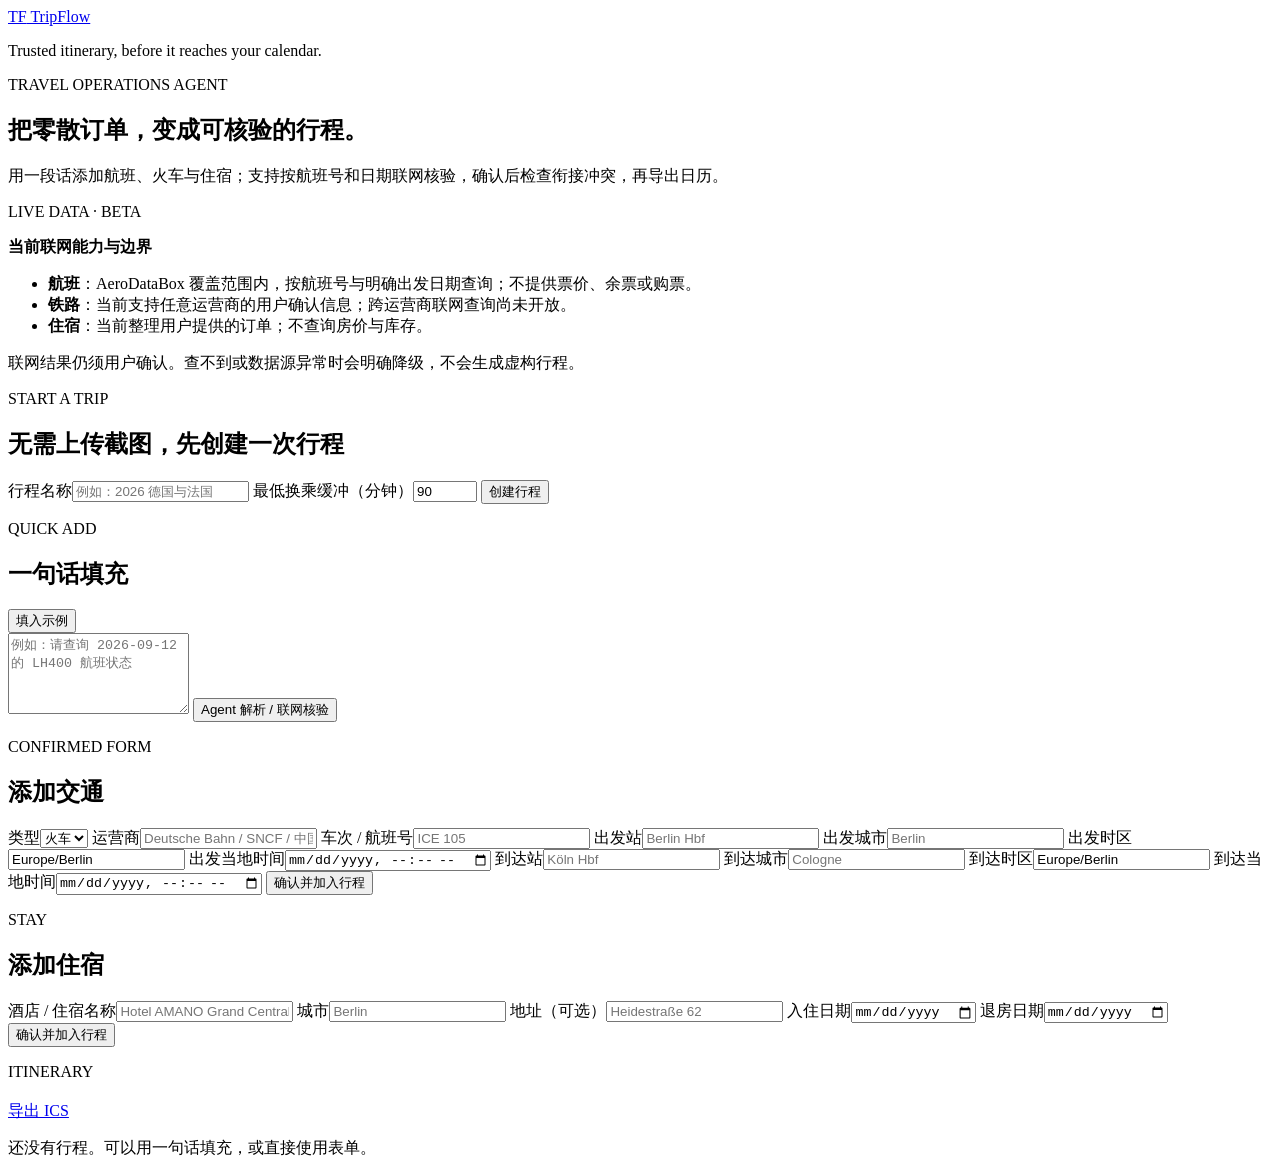
==== web/tripflow.html @ 4d9078a4 "feat: add confirmation-gated flight verification" ====
<!doctype html>
<html lang="zh-CN">
<head>
  <meta charset="utf-8">
  <meta name="viewport" content="width=device-width, initial-scale=1">
  <title>TripFlow · Trusted itinerary</title>
  <link rel="stylesheet" href="/static/tripflow.css">
</head>
<body>
  <header class="topbar">
    <a class="brand" href="/"><span>TF</span> TripFlow</a>
    <p>Trusted itinerary, before it reaches your calendar.</p>
  </header>

  <main>
    <section class="hero">
      <p class="eyebrow">TRAVEL OPERATIONS AGENT</p>
      <h1>把零散订单，变成可核验的行程。</h1>
      <p class="lede">用一段话添加航班、火车与住宿；支持按航班号和日期联网核验，确认后检查衔接冲突，再导出日历。</p>
    </section>

    <section class="capability-card" aria-label="当前联网能力">
      <div><p class="eyebrow">LIVE DATA · BETA</p><strong>当前联网能力与边界</strong></div>
      <ul>
        <li><b>航班</b>：AeroDataBox 覆盖范围内，按航班号与明确出发日期查询；不提供票价、余票或购票。</li>
        <li><b>铁路</b>：当前支持任意运营商的用户确认信息；跨运营商联网查询尚未开放。</li>
        <li><b>住宿</b>：当前整理用户提供的订单；不查询房价与库存。</li>
      </ul>
      <p>联网结果仍须用户确认。查不到或数据源异常时会明确降级，不会生成虚构行程。</p>
    </section>

    <section id="create-view" class="card create-card">
      <div>
        <p class="eyebrow">START A TRIP</p>
        <h2>无需上传截图，先创建一次行程</h2>
      </div>
      <form id="create-form">
        <label>行程名称<input id="trip-title" required maxlength="120" placeholder="例如：2026 德国与法国"></label>
        <label>最低换乘缓冲（分钟）<input id="min-connection" type="number" min="0" max="1440" value="90"></label>
        <button type="submit" class="primary">创建行程</button>
      </form>
    </section>

    <section id="workspace" class="workspace hidden">
      <aside class="panel input-panel">
        <div class="section-head">
          <div><p class="eyebrow">QUICK ADD</p><h2>一句话填充</h2></div>
          <button id="sample" class="ghost" type="button">填入示例</button>
        </div>
        <textarea id="quick-text" rows="5" placeholder="例如：请查询 2026-09-12 的 LH400 航班状态"></textarea>
        <button id="parse-text" class="secondary" type="button">Agent 解析 / 联网核验</button>
        <p id="proposal-note" class="notice hidden"></p>
        <div id="provider-results" class="provider-results hidden" aria-live="polite"></div>

        <div class="divider"></div>
        <p class="eyebrow">CONFIRMED FORM</p>
        <h2>添加交通</h2>
        <form id="transport-form" class="form-grid">
          <label>类型<select id="mode"><option value="train">火车</option><option value="flight">航班</option></select></label>
          <label>运营商<input id="operator" required placeholder="Deutsche Bahn / SNCF / 中国铁路"></label>
          <label>车次 / 航班号<input id="service-number" placeholder="ICE 105"></label>
          <span></span>
          <label>出发站<input id="origin-name" required placeholder="Berlin Hbf"></label>
          <label>出发城市<input id="origin-city" required placeholder="Berlin"></label>
          <label>出发时区<input id="origin-timezone" required value="Europe/Berlin"></label>
          <label>出发当地时间<input id="departure-at" required type="datetime-local"></label>
          <label>到达站<input id="destination-name" required placeholder="Köln Hbf"></label>
          <label>到达城市<input id="destination-city" required placeholder="Cologne"></label>
          <label>到达时区<input id="destination-timezone" required value="Europe/Berlin"></label>
          <label>到达当地时间<input id="arrival-at" required type="datetime-local"></label>
          <button id="transport-submit" class="primary full" type="submit">确认并加入行程</button>
        </form>

        <div class="divider"></div>
        <p class="eyebrow">STAY</p>
        <h2>添加住宿</h2>
        <form id="stay-form" class="form-grid form-section">
          <label>酒店 / 住宿名称<input id="property-name" required placeholder="Hotel AMANO Grand Central"></label>
          <label>城市<input id="stay-city" required placeholder="Berlin"></label>
          <label class="full">地址（可选）<input id="stay-address" placeholder="Heidestraße 62"></label>
          <label>入住日期<input id="check-in" required type="date"></label>
          <label>退房日期<input id="check-out" required type="date"></label>
          <button id="stay-submit" class="primary full" type="submit">确认并加入行程</button>
        </form>
      </aside>

      <section class="panel timeline-panel">
        <div class="section-head">
          <div><p class="eyebrow">ITINERARY</p><h2 id="active-title"></h2></div>
          <a id="ics-link" class="ghost button-link" href="#">导出 ICS</a>
        </div>
        <div id="conflicts" class="conflicts"></div>
        <div id="timeline" class="timeline"><p class="empty">还没有行程。可以用一句话填充，或直接使用表单。</p></div>
      </section>
    </section>
  </main>
  <div id="toast" role="status" aria-live="polite"></div>
  <script src="/static/tripflow.js" defer></script>
</body>
</html>
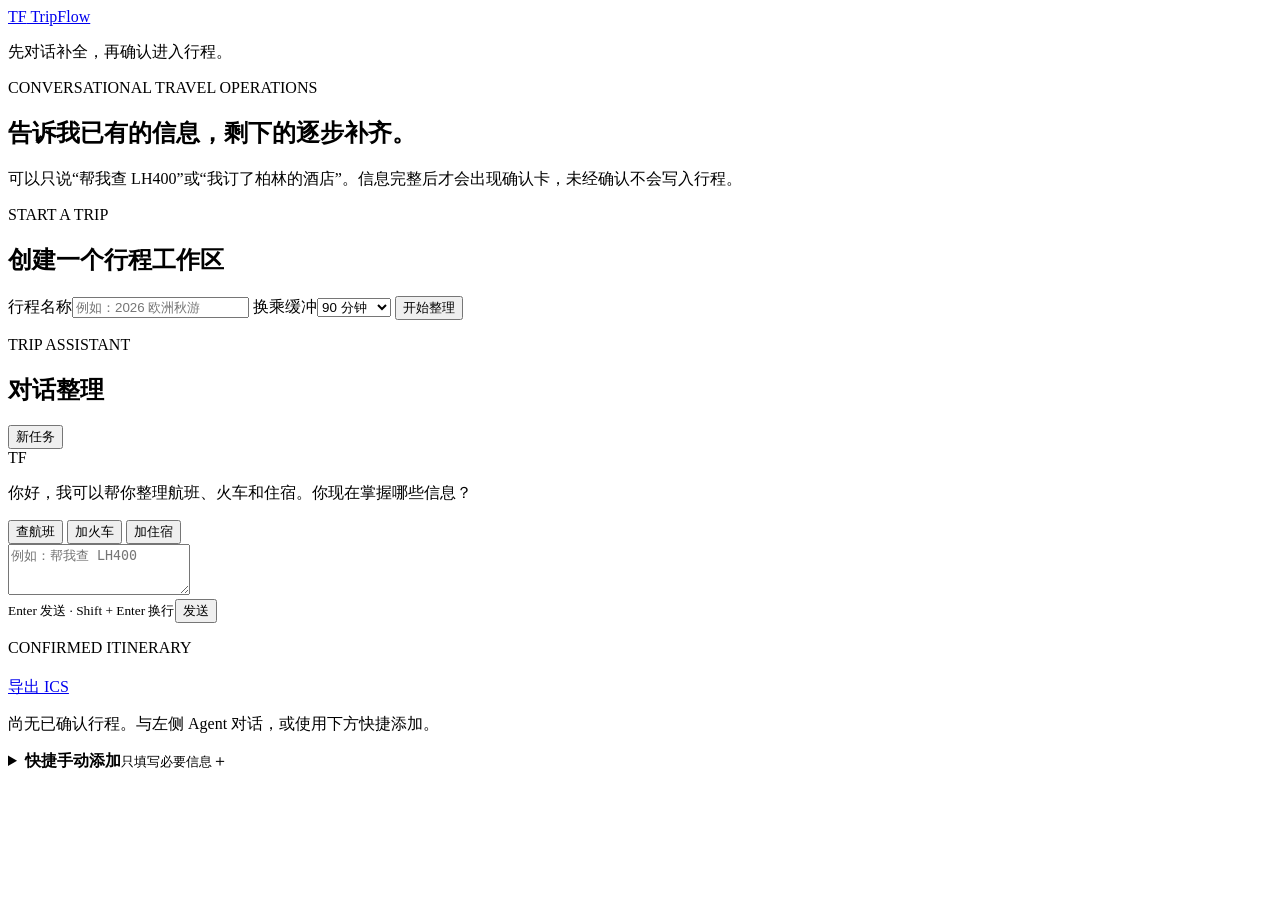
==== commit 0ab8d940: "feat: add conversational itinerary workspace" ====
--- a/web/tripflow.html
+++ b/web/tripflow.html
@@ -3,97 +3,108 @@
 <head>
   <meta charset="utf-8">
   <meta name="viewport" content="width=device-width, initial-scale=1">
-  <title>TripFlow · Trusted itinerary</title>
+  <title>TripFlow · 对话式行程整理</title>
   <link rel="stylesheet" href="/static/tripflow.css">
 </head>
 <body>
   <header class="topbar">
     <a class="brand" href="/"><span>TF</span> TripFlow</a>
-    <p>Trusted itinerary, before it reaches your calendar.</p>
+    <p>先对话补全，再确认进入行程。</p>
   </header>
 
   <main>
-    <section class="hero">
-      <p class="eyebrow">TRAVEL OPERATIONS AGENT</p>
-      <h1>把零散订单，变成可核验的行程。</h1>
-      <p class="lede">用一段话添加航班、火车与住宿；支持按航班号和日期联网核验，确认后检查衔接冲突，再导出日历。</p>
-    </section>
-
-    <section class="capability-card" aria-label="当前联网能力">
-      <div><p class="eyebrow">LIVE DATA · BETA</p><strong>当前联网能力与边界</strong></div>
-      <ul>
-        <li><b>航班</b>：AeroDataBox 覆盖范围内，按航班号与明确出发日期查询；不提供票价、余票或购票。</li>
-        <li><b>铁路</b>：当前支持任意运营商的用户确认信息；跨运营商联网查询尚未开放。</li>
-        <li><b>住宿</b>：当前整理用户提供的订单；不查询房价与库存。</li>
-      </ul>
-      <p>联网结果仍须用户确认。查不到或数据源异常时会明确降级，不会生成虚构行程。</p>
+    <section class="hero compact-hero">
+      <p class="eyebrow">CONVERSATIONAL TRAVEL OPERATIONS</p>
+      <h1>告诉我已有的信息，剩下的逐步补齐。</h1>
+      <p class="lede">可以只说“帮我查 LH400”或“我订了柏林的酒店”。信息完整后才会出现确认卡，未经确认不会写入行程。</p>
     </section>
 
     <section id="create-view" class="card create-card">
-      <div>
-        <p class="eyebrow">START A TRIP</p>
-        <h2>无需上传截图，先创建一次行程</h2>
-      </div>
+      <div><p class="eyebrow">START A TRIP</p><h2>创建一个行程工作区</h2></div>
       <form id="create-form">
-        <label>行程名称<input id="trip-title" required maxlength="120" placeholder="例如：2026 德国与法国"></label>
-        <label>最低换乘缓冲（分钟）<input id="min-connection" type="number" min="0" max="1440" value="90"></label>
-        <button type="submit" class="primary">创建行程</button>
+        <label>行程名称<input id="trip-title" required maxlength="120" placeholder="例如：2026 欧洲秋游"></label>
+        <label>换乘缓冲<select id="min-connection"><option value="60">60 分钟</option><option value="90" selected>90 分钟</option><option value="120">120 分钟</option></select></label>
+        <button type="submit" class="primary">开始整理</button>
       </form>
     </section>
 
     <section id="workspace" class="workspace hidden">
-      <aside class="panel input-panel">
+      <section class="panel chat-panel">
         <div class="section-head">
-          <div><p class="eyebrow">QUICK ADD</p><h2>一句话填充</h2></div>
-          <button id="sample" class="ghost" type="button">填入示例</button>
+          <div><p class="eyebrow">TRIP ASSISTANT</p><h2>对话整理</h2></div>
+          <button id="reset-chat" class="ghost mini" type="button">新任务</button>
         </div>
-        <textarea id="quick-text" rows="5" placeholder="例如：请查询 2026-09-12 的 LH400 航班状态"></textarea>
-        <button id="parse-text" class="secondary" type="button">Agent 解析 / 联网核验</button>
-        <p id="proposal-note" class="notice hidden"></p>
-        <div id="provider-results" class="provider-results hidden" aria-live="polite"></div>
+        <div id="chat-messages" class="chat-messages" aria-live="polite">
+          <div class="message assistant"><span>TF</span><p>你好，我可以帮你整理航班、火车和住宿。你现在掌握哪些信息？</p></div>
+        </div>
+        <div class="suggestion-row">
+          <button class="suggestion" type="button" data-message="帮我查一趟航班">查航班</button>
+          <button class="suggestion" type="button" data-message="我想添加一段火车行程">加火车</button>
+          <button class="suggestion" type="button" data-message="我想添加住宿">加住宿</button>
+        </div>
+        <form id="chat-form" class="chat-composer">
+          <textarea id="chat-input" rows="3" maxlength="2000" placeholder="例如：帮我查 LH400"></textarea>
+          <div><small>Enter 发送 · Shift + Enter 换行</small><button id="chat-send" class="primary" type="submit">发送</button></div>
+        </form>
+      </section>
 
-        <div class="divider"></div>
-        <p class="eyebrow">CONFIRMED FORM</p>
-        <h2>添加交通</h2>
-        <form id="transport-form" class="form-grid">
-          <label>类型<select id="mode"><option value="train">火车</option><option value="flight">航班</option></select></label>
-          <label>运营商<input id="operator" required placeholder="Deutsche Bahn / SNCF / 中国铁路"></label>
-          <label>车次 / 航班号<input id="service-number" placeholder="ICE 105"></label>
-          <span></span>
-          <label>出发站<input id="origin-name" required placeholder="Berlin Hbf"></label>
-          <label>出发城市<input id="origin-city" required placeholder="Berlin"></label>
-          <label>出发时区<input id="origin-timezone" required value="Europe/Berlin"></label>
-          <label>出发当地时间<input id="departure-at" required type="datetime-local"></label>
-          <label>到达站<input id="destination-name" required placeholder="Köln Hbf"></label>
-          <label>到达城市<input id="destination-city" required placeholder="Cologne"></label>
-          <label>到达时区<input id="destination-timezone" required value="Europe/Berlin"></label>
-          <label>到达当地时间<input id="arrival-at" required type="datetime-local"></label>
-          <button id="transport-submit" class="primary full" type="submit">确认并加入行程</button>
-        </form>
-
-        <div class="divider"></div>
-        <p class="eyebrow">STAY</p>
-        <h2>添加住宿</h2>
-        <form id="stay-form" class="form-grid form-section">
-          <label>酒店 / 住宿名称<input id="property-name" required placeholder="Hotel AMANO Grand Central"></label>
-          <label>城市<input id="stay-city" required placeholder="Berlin"></label>
-          <label class="full">地址（可选）<input id="stay-address" placeholder="Heidestraße 62"></label>
-          <label>入住日期<input id="check-in" required type="date"></label>
-          <label>退房日期<input id="check-out" required type="date"></label>
-          <button id="stay-submit" class="primary full" type="submit">确认并加入行程</button>
-        </form>
-      </aside>
-
-      <section class="panel timeline-panel">
+      <aside class="panel itinerary-panel">
         <div class="section-head">
-          <div><p class="eyebrow">ITINERARY</p><h2 id="active-title"></h2></div>
+          <div><p class="eyebrow">CONFIRMED ITINERARY</p><h2 id="active-title"></h2></div>
           <a id="ics-link" class="ghost button-link" href="#">导出 ICS</a>
         </div>
         <div id="conflicts" class="conflicts"></div>
-        <div id="timeline" class="timeline"><p class="empty">还没有行程。可以用一句话填充，或直接使用表单。</p></div>
-      </section>
+        <div id="timeline" class="timeline"><p class="empty">尚无已确认行程。与左侧 Agent 对话，或使用下方快捷添加。</p></div>
+
+        <details id="manual-panel" class="manual-panel">
+          <summary><span><b>快捷手动添加</b><small>只填写必要信息</small></span><span>＋</span></summary>
+          <div class="manual-body">
+            <label>添加类型<select id="manual-kind"><option value="transport">交通</option><option value="stay">住宿</option></select></label>
+            <form id="transport-form" class="compact-form">
+              <div class="two-fields">
+                <label>交通方式<select id="mode"><option value="train">火车</option><option value="flight">航班</option></select></label>
+                <label>运营商<input id="operator" required list="operator-options" placeholder="点选或输入"></label>
+              </div>
+              <label>车次 / 航班号（可选）<input id="service-number" placeholder="ICE 105 / LH400"></label>
+              <div class="route-fields">
+                <label>出发城市<input id="origin-city" required list="city-options" placeholder="点选城市"></label><span>→</span>
+                <label>到达城市<input id="destination-city" required list="city-options" placeholder="点选城市"></label>
+              </div>
+              <div class="two-fields">
+                <label>出发时间<input id="departure-at" required type="datetime-local"></label>
+                <label>到达时间<input id="arrival-at" required type="datetime-local"></label>
+              </div>
+              <details class="advanced-fields">
+                <summary>站点与时区（已按城市自动选择）</summary>
+                <div class="two-fields">
+                  <label>出发站 / 机场<input id="origin-name" placeholder="默认使用城市名"></label>
+                  <label>到达站 / 机场<input id="destination-name" placeholder="默认使用城市名"></label>
+                  <label>出发时区<select id="origin-timezone"></select></label>
+                  <label>到达时区<select id="destination-timezone"></select></label>
+                </div>
+              </details>
+              <button id="transport-submit" class="primary full" type="submit">确认添加交通</button>
+            </form>
+            <form id="stay-form" class="compact-form hidden">
+              <label>酒店 / 住宿名称<input id="property-name" required placeholder="例如：Hotel AMANO"></label>
+              <label>城市<input id="stay-city" required list="city-options" placeholder="点选或输入城市"></label>
+              <div class="two-fields"><label>入住日期<input id="check-in" required type="date"></label><label>退房日期<input id="check-out" required type="date"></label></div>
+              <button id="stay-submit" class="primary full" type="submit">确认添加住宿</button>
+            </form>
+          </div>
+        </details>
+      </aside>
     </section>
   </main>
+
+  <dialog id="candidate-dialog" class="candidate-dialog">
+    <div class="dialog-head"><div><p class="eyebrow">REVIEW BEFORE SAVE</p><h2>请核对候选信息</h2></div><button id="close-dialog" class="ghost" type="button">暂不添加</button></div>
+    <p class="dialog-note">Agent 和联网数据只生成候选。只有点击确认，内容才会进入右侧行程。</p>
+    <div id="candidate-content" class="candidate-content"></div>
+  </dialog>
+
+  <datalist id="operator-options"><option value="Deutsche Bahn"><option value="SNCF"><option value="ÖBB"><option value="Eurostar"><option value="Trenitalia"><option value="Renfe"><option value="中国铁路"><option value="JR"><option value="Lufthansa"><option value="Air China"><option value="British Airways"><option value="Singapore Airlines"></datalist>
+  <datalist id="city-options"><option value="Berlin"><option value="Cologne"><option value="Frankfurt"><option value="Munich"><option value="Paris"><option value="London"><option value="Vienna"><option value="Zurich"><option value="Rome"><option value="Madrid"><option value="Barcelona"><option value="Amsterdam"><option value="Brussels"><option value="Beijing"><option value="Shanghai"><option value="Wuhan"><option value="Tokyo"><option value="Osaka"><option value="Singapore"><option value="New York"></datalist>
   <div id="toast" role="status" aria-live="polite"></div>
   <script src="/static/tripflow.js" defer></script>
 </body>
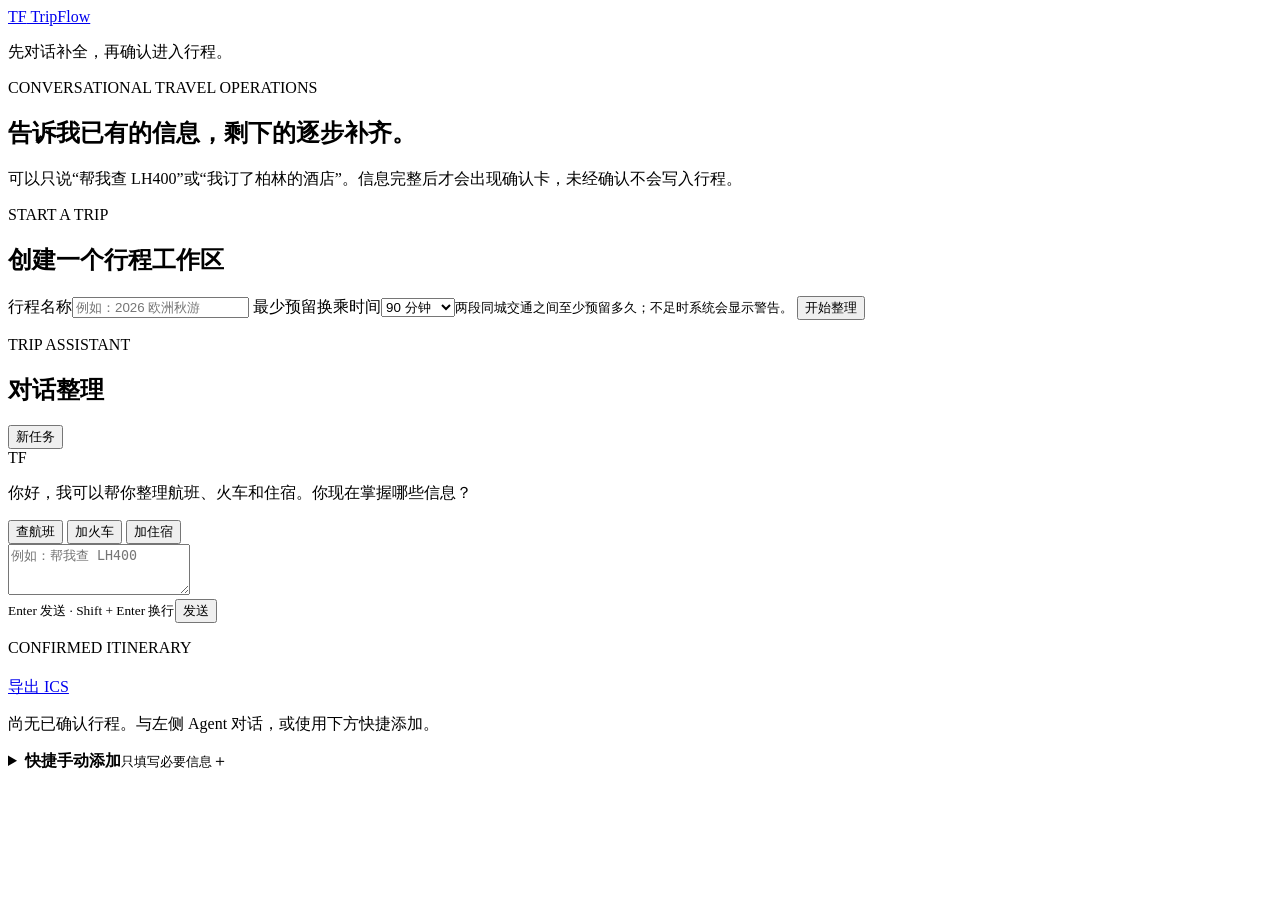
==== commit b6adf7f0: "fix: canonicalize bilingual city identities" ====
--- a/web/tripflow.html
+++ b/web/tripflow.html
@@ -23,7 +23,7 @@
       <div><p class="eyebrow">START A TRIP</p><h2>创建一个行程工作区</h2></div>
       <form id="create-form">
         <label>行程名称<input id="trip-title" required maxlength="120" placeholder="例如：2026 欧洲秋游"></label>
-        <label>换乘缓冲<select id="min-connection"><option value="60">60 分钟</option><option value="90" selected>90 分钟</option><option value="120">120 分钟</option></select></label>
+        <label>最少预留换乘时间<select id="min-connection"><option value="60">60 分钟</option><option value="90" selected>90 分钟</option><option value="120">120 分钟</option></select><small>两段同城交通之间至少预留多久；不足时系统会显示警告。</small></label>
         <button type="submit" class="primary">开始整理</button>
       </form>
     </section>
@@ -104,7 +104,7 @@
   </dialog>
 
   <datalist id="operator-options"><option value="Deutsche Bahn"><option value="SNCF"><option value="ÖBB"><option value="Eurostar"><option value="Trenitalia"><option value="Renfe"><option value="中国铁路"><option value="JR"><option value="Lufthansa"><option value="Air China"><option value="British Airways"><option value="Singapore Airlines"></datalist>
-  <datalist id="city-options"><option value="Berlin"><option value="Cologne"><option value="Frankfurt"><option value="Munich"><option value="Paris"><option value="London"><option value="Vienna"><option value="Zurich"><option value="Rome"><option value="Madrid"><option value="Barcelona"><option value="Amsterdam"><option value="Brussels"><option value="Beijing"><option value="Shanghai"><option value="Wuhan"><option value="Tokyo"><option value="Osaka"><option value="Singapore"><option value="New York"></datalist>
+  <datalist id="city-options"><option value="柏林"><option value="科隆"><option value="法兰克福"><option value="慕尼黑"><option value="巴黎"><option value="伦敦"><option value="维也纳"><option value="苏黎世"><option value="罗马"><option value="马德里"><option value="巴塞罗那"><option value="阿姆斯特丹"><option value="布鲁塞尔"><option value="摩纳哥"><option value="北京"><option value="上海"><option value="武汉"><option value="驻马店"><option value="东京"><option value="大阪"><option value="新加坡"><option value="纽约"></datalist>
   <div id="toast" role="status" aria-live="polite"></div>
   <script src="/static/tripflow.js" defer></script>
 </body>
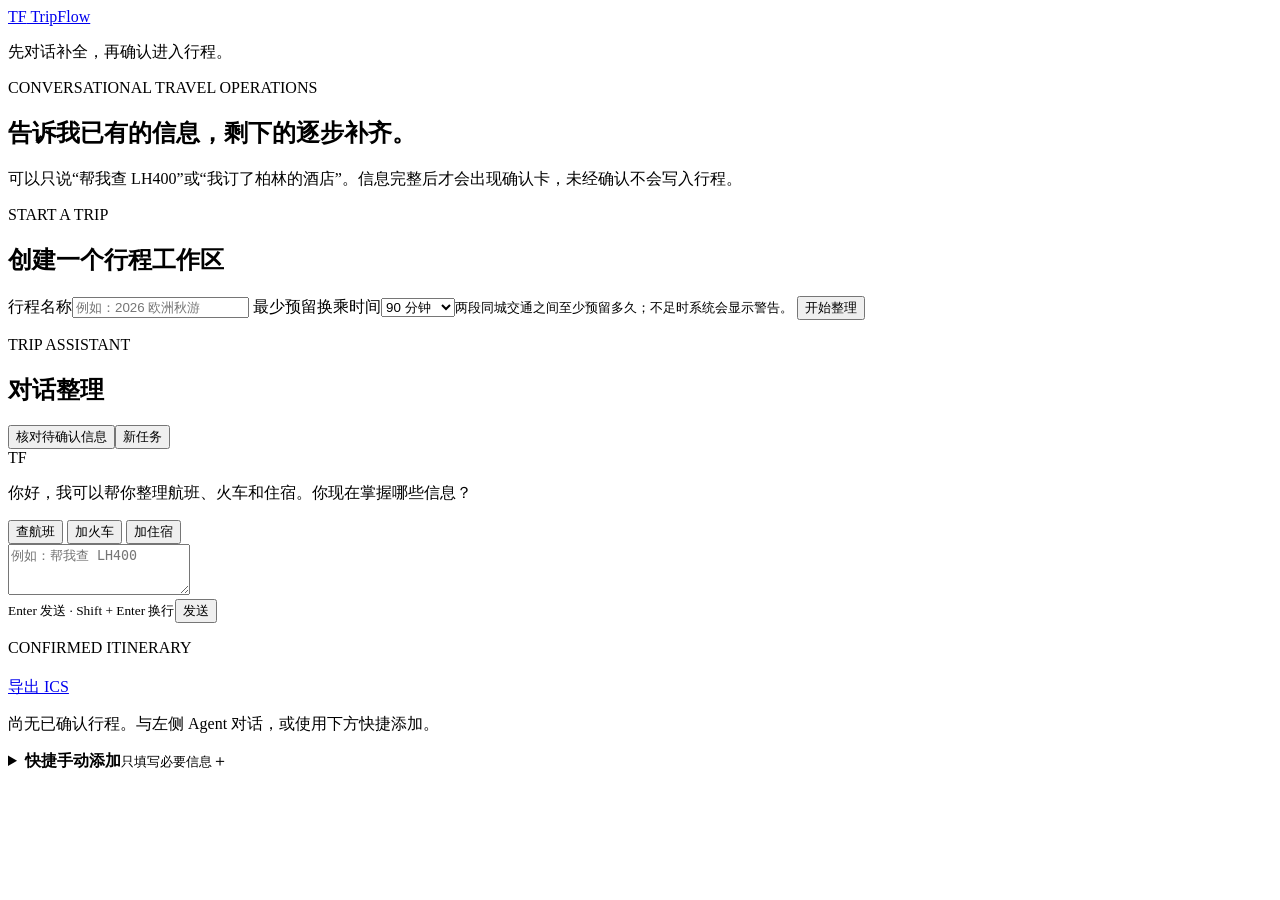
==== commit 8315f4a6: "fix: align conversation replies with draft state" ====
--- a/web/tripflow.html
+++ b/web/tripflow.html
@@ -32,7 +32,7 @@
       <section class="panel chat-panel">
         <div class="section-head">
           <div><p class="eyebrow">TRIP ASSISTANT</p><h2>对话整理</h2></div>
-          <button id="reset-chat" class="ghost mini" type="button">新任务</button>
+          <div class="chat-head-actions"><button id="review-pending" class="ghost mini hidden" type="button">核对待确认信息</button><button id="reset-chat" class="ghost mini" type="button">新任务</button></div>
         </div>
         <div id="chat-messages" class="chat-messages" aria-live="polite">
           <div class="message assistant"><span>TF</span><p>你好，我可以帮你整理航班、火车和住宿。你现在掌握哪些信息？</p></div>
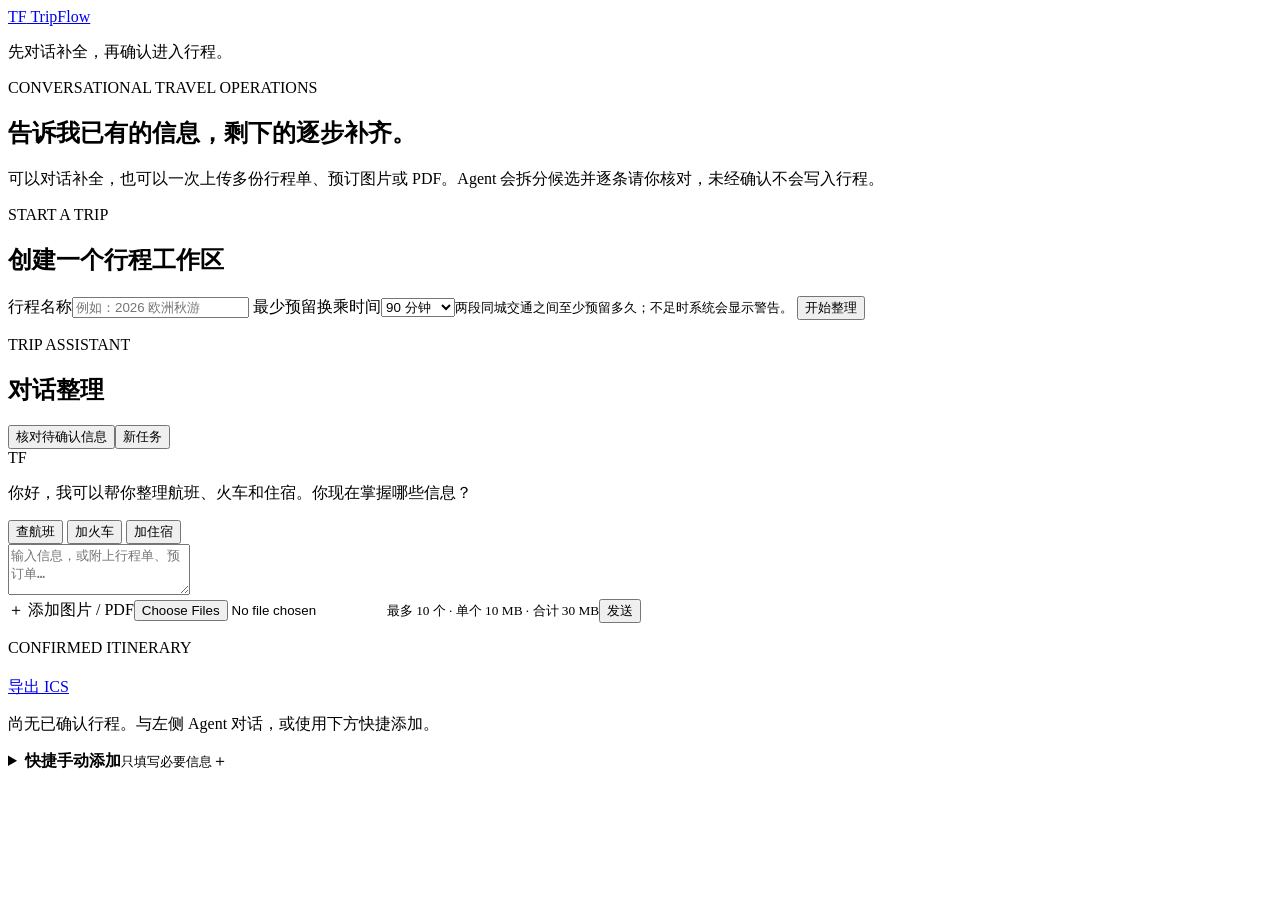
==== commit 469d4323: "feat: add multimodal itinerary imports" ====
--- a/web/tripflow.html
+++ b/web/tripflow.html
@@ -16,7 +16,7 @@
     <section class="hero compact-hero">
       <p class="eyebrow">CONVERSATIONAL TRAVEL OPERATIONS</p>
       <h1>告诉我已有的信息，剩下的逐步补齐。</h1>
-      <p class="lede">可以只说“帮我查 LH400”或“我订了柏林的酒店”。信息完整后才会出现确认卡，未经确认不会写入行程。</p>
+      <p class="lede">可以对话补全，也可以一次上传多份行程单、预订图片或 PDF。Agent 会拆分候选并逐条请你核对，未经确认不会写入行程。</p>
     </section>
 
     <section id="create-view" class="card create-card">
@@ -43,8 +43,9 @@
           <button class="suggestion" type="button" data-message="我想添加住宿">加住宿</button>
         </div>
         <form id="chat-form" class="chat-composer">
-          <textarea id="chat-input" rows="3" maxlength="2000" placeholder="例如：帮我查 LH400"></textarea>
-          <div><small>Enter 发送 · Shift + Enter 换行</small><button id="chat-send" class="primary" type="submit">发送</button></div>
+          <textarea id="chat-input" rows="3" maxlength="2000" placeholder="输入信息，或附上行程单、预订单…"></textarea>
+          <div id="selected-files" class="selected-files hidden"></div>
+          <div><label class="attach-button" for="trip-files">＋ 添加图片 / PDF<input id="trip-files" type="file" multiple accept=".pdf,.jpg,.jpeg,.png,.webp,application/pdf,image/jpeg,image/png,image/webp"></label><small>最多 10 个 · 单个 10 MB · 合计 30 MB</small><button id="chat-send" class="primary" type="submit">发送</button></div>
         </form>
       </section>
 
@@ -53,6 +54,7 @@
           <div><p class="eyebrow">CONFIRMED ITINERARY</p><h2 id="active-title"></h2></div>
           <a id="ics-link" class="ghost button-link" href="#">导出 ICS</a>
         </div>
+        <section id="import-queue" class="import-queue hidden" aria-live="polite"></section>
         <div id="conflicts" class="conflicts"></div>
         <div id="timeline" class="timeline"><p class="empty">尚无已确认行程。与左侧 Agent 对话，或使用下方快捷添加。</p></div>
 
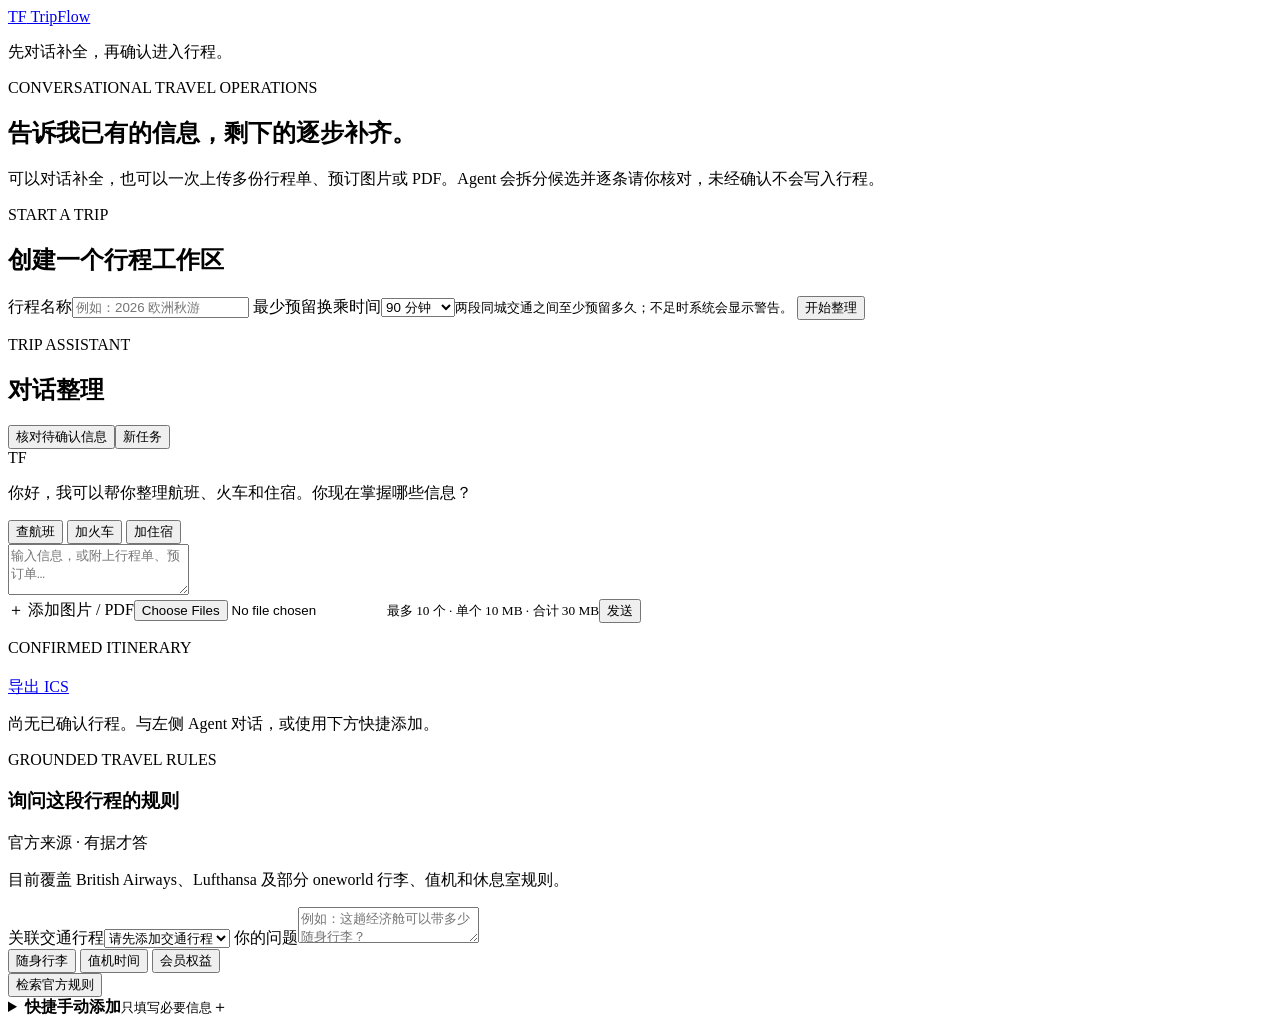
==== commit 7cc2be21: "feat: add itinerary-aware grounded travel rules RAG" ====
--- a/web/tripflow.html
+++ b/web/tripflow.html
@@ -58,6 +58,25 @@
         <div id="conflicts" class="conflicts"></div>
         <div id="timeline" class="timeline"><p class="empty">尚无已确认行程。与左侧 Agent 对话，或使用下方快捷添加。</p></div>
 
+        <section id="rules-panel" class="rules-panel" aria-labelledby="rules-title">
+          <div class="rules-head">
+            <div><p class="eyebrow">GROUNDED TRAVEL RULES</p><h3 id="rules-title">询问这段行程的规则</h3></div>
+            <span class="evidence-badge">官方来源 · 有据才答</span>
+          </div>
+          <p class="rules-note">目前覆盖 British Airways、Lufthansa 及部分 oneworld 行李、值机和休息室规则。</p>
+          <form id="rules-form" class="rules-form">
+            <label>关联交通行程<select id="rule-reservation" required><option value="">请先添加交通行程</option></select></label>
+            <label>你的问题<textarea id="rule-question" rows="2" maxlength="1200" required placeholder="例如：这趟经济舱可以带多少随身行李？"></textarea></label>
+            <div class="rule-suggestions">
+              <button type="button" class="suggestion" data-rule-question="这趟经济舱的随身行李规则是什么？">随身行李</button>
+              <button type="button" class="suggestion" data-rule-question="这趟航班什么时候开放在线值机？">值机时间</button>
+              <button type="button" class="suggestion" data-rule-question="我是 BA Silver，这趟可以使用休息室吗？">会员权益</button>
+            </div>
+            <button id="rules-submit" type="submit" class="primary full">检索官方规则</button>
+          </form>
+          <div id="rules-result" class="rules-result hidden" aria-live="polite"></div>
+        </section>
+
         <details id="manual-panel" class="manual-panel">
           <summary><span><b>快捷手动添加</b><small>只填写必要信息</small></span><span>＋</span></summary>
           <div class="manual-body">
@@ -106,7 +125,7 @@
   </dialog>
 
   <datalist id="operator-options"><option value="Deutsche Bahn"><option value="SNCF"><option value="ÖBB"><option value="Eurostar"><option value="Trenitalia"><option value="Renfe"><option value="中国铁路"><option value="JR"><option value="Lufthansa"><option value="Air China"><option value="British Airways"><option value="Singapore Airlines"></datalist>
-  <datalist id="city-options"><option value="柏林"><option value="科隆"><option value="法兰克福"><option value="慕尼黑"><option value="巴黎"><option value="伦敦"><option value="维也纳"><option value="苏黎世"><option value="罗马"><option value="马德里"><option value="巴塞罗那"><option value="阿姆斯特丹"><option value="布鲁塞尔"><option value="摩纳哥"><option value="北京"><option value="上海"><option value="武汉"><option value="驻马店"><option value="东京"><option value="大阪"><option value="新加坡"><option value="纽约"></datalist>
+  <datalist id="city-options"><option value="柏林"><option value="科隆"><option value="法兰克福"><option value="慕尼黑"><option value="巴黎"><option value="伦敦"><option value="维也纳"><option value="苏黎世"><option value="罗马"><option value="马德里"><option value="巴塞罗那"><option value="阿姆斯特丹"><option value="布鲁塞尔"><option value="摩纳哥"><option value="北京"><option value="上海"><option value="武汉"><option value="驻马店"><option value="济南"><option value="深圳"><option value="香港"><option value="洛杉矶"><option value="旧金山"><option value="东京"><option value="大阪"><option value="新加坡"><option value="纽约"></datalist>
   <div id="toast" role="status" aria-live="polite"></div>
   <script src="/static/tripflow.js" defer></script>
 </body>
